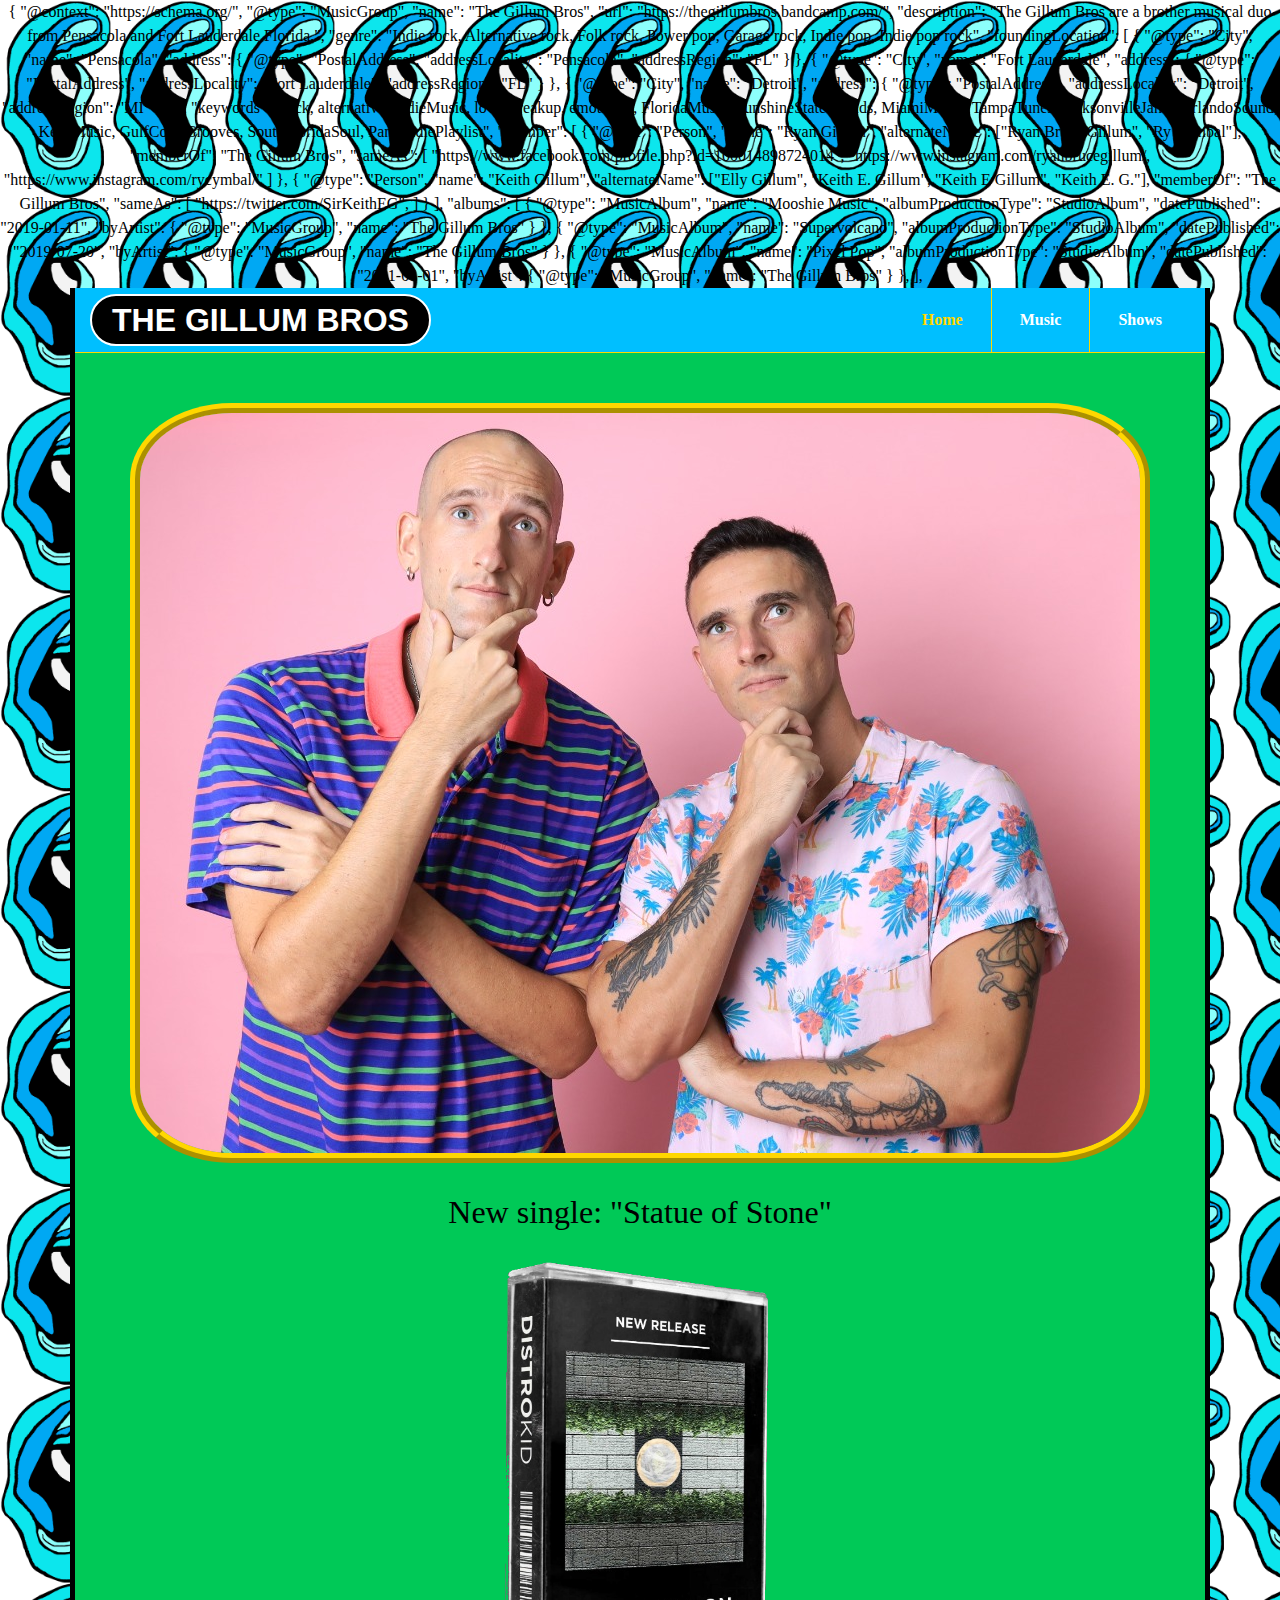
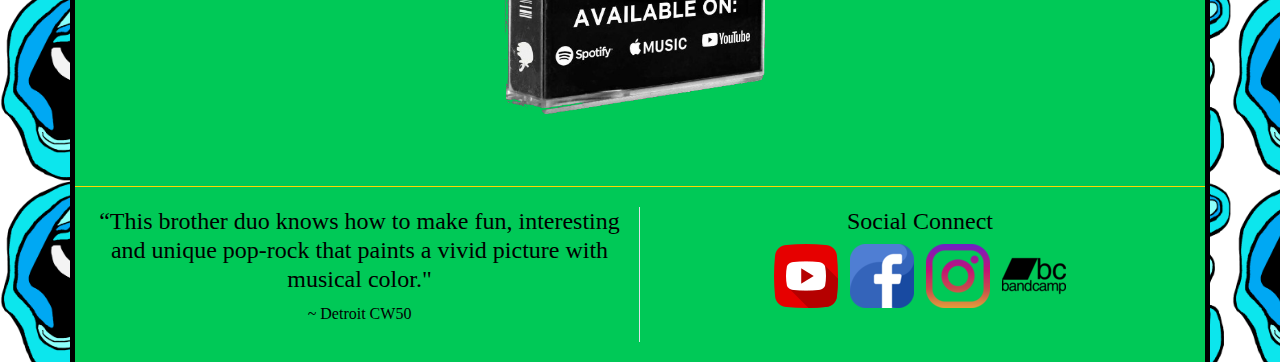
==== index.html @ 80e1d9da "Update index.html" ====
<!DOCTYPE html>
<html lang="en">

<head>
    <meta charset="UTF-8">
    <meta name="viewport" content="width=device-width, initial-scale=1.0">
    <title>The Gillum Bros</title>
    {
  "@context": "https://schema.org/",
  "@type": "MusicGroup",
  "name": "The Gillum Bros",
   "url": "https://thegillumbros.bandcamp.com/",
  "description": "The Gillum Bros are a brother musical duo from Pensacola and Fort Lauderdale Florida.",
  "genre": "Indie rock, Alternative rock, Folk rock, Power pop, Garage rock, Indie pop, Indie pop rock",
  "foundingLocation": [
    {
      "@type": "City",
      "name": "Pensacola",
      "address": {
        "@type": "PostalAddress",
        "addressLocality": "Pensacola",
        "addressRegion": "FL"
      }
    },
    {
      "@type": "City",
      "name": "Fort Lauderdale",
      "address": {
        "@type": "PostalAddress",
        "addressLocality": "Fort Lauderdale",
        "addressRegion": "FL"
      }
    },
    {
      "@type": "City",
      "name": "Detroit",
      "address": {
        "@type": "PostalAddress",
        "addressLocality": "Detroit",
        "addressRegion": "MI"
      }
    }
  ],

  "keywords": "rock, alternative, IndieMusic, love, breakup, emotional, FloridaMusic, SunshineStateSounds, MiamiMusic, TampaTunes, JacksonvilleJams, OrlandoSound, KeysMusic, GulfCoastGrooves, SouthFloridaSoul, PanhandlePlaylist",
  "member": [
    {
      "@type": "Person",
      "name": "Ryan Gillum",
      "alternateName": ["Ryan Bruce Gillum",  "Ry Cymbal"],
      "memberOf": "The Gillum Bros",
      "sameAs": [
        "https://www.facebook.com/profile.php?id=100014898724014",
        "https://www.instagram.com/ryanbrucegillum/,
        "https://www.instagram.com/rycymbal/"
      ]
    },
    {
      "@type": "Person",
      "name": "Keith Gillum",
       "alternateName": ["Elly Gillum", "Keith E. Gillum", "Keith E Gillum", "Keith E. G."],
      "memberOf": "The Gillum Bros",
      "sameAs": [
        "https://twitter.com/SirKeithEG",
      ]
    }
  ],
"albums": [
  {
    "@type": "MusicAlbum",
    "name": "Mooshie Music",
    "albumProductionType": "StudioAlbum",
    "datePublished": "2019-01-11",
    "byArtist": {
      "@type": "MusicGroup",
      "name": "The Gillum Bros"
    }
  },
  {
    "@type": "MusicAlbum",
    "name": "Supervolcano",
    "albumProductionType": "StudioAlbum",
    "datePublished": "2019-07-20",
    "byArtist": {
      "@type": "MusicGroup",
      "name": "The Gillum Bros"
    }
  },
  {
    "@type": "MusicAlbum",
    "name": "Pixel Pop",
    "albumProductionType": "StudioAlbum",
    "datePublished": "2021-01-01",
    "byArtist": {
      "@type": "MusicGroup",
      "name": "The Gillum Bros"
    }
  },
],

    <!-- CSS only -->
    <link rel="stylesheet" href="main.css">

</head>

<body>

    <div class="container">
        <div class="row">
            <header>
                <nav class="navbar navbar-expand-lg navbar-dark">
                    <a class="navbar-brand" href="index.html">THE GILLUM BROS</a>

                    <a href="javascript:void(0);" class="icon" onclick="myFunction()">
                       <img src="assets/navbar-icon.png">
                    </a>
                    <div class="collapse navbar-collapse" id="navbarNav">
                        <ul class="navbar-nav ml-auto">
                            <li class="nav-item active">
                                <a class="nav-link" href="index.html">Home</a>
                            <li class="nav-item">
                                <a class="nav-link" href="music.html">Music</a>
                            </li>
                            <li class="nav-item">
                                <a class="nav-link" href="shows.html">Shows</a>
                            </li>

                        </ul>
                    </div>
                </nav>
            </header>
        </div>
        <section class="banner">

            <img src="assets/tgbp.jpg" alt="">
        </section>
        <section class="welcome">


        <section class="latest">
            <h1>New single: "Statue of Stone"</h1>
            <a href="https://youtu.be/2GIK-mEJyxM" target="_blank">
                <img src="assets/sos-tape.png" alt="new music single video on youtube">
            </a>
        </section>

        <div class="row">
            <footer>
                <div class="row">
                    <div class="col-sm-6 border-right">
                        <fieldset>
                            <h4>“This brother duo knows how to
                                make fun, interesting and
                                unique pop-rock that
                                paints a vivid picture with
                                musical color."</h4>
                            <p>~ Detroit CW50</p>
                        </fieldset>
                    </div>

                    <div class="col-sm-6">
                        <h4>Social Connect</h4>
                        <ul class="list-inline">
                            <li class="list-inline-item"><a href="https://www.youtube.com/channel/UCU_6oQoUxstV1LqbMNk7Q0g/featured" target="_blank"><img src="assets/youtube.png"></a></li>
                           <li class="list-inline-item"><a href="https://www.facebook.com/thegillumbros/" target="_blank"><img src="assets/fb64.png"></a></li>
                            <li class="list-inline-item"><a href="https://www.instagram.com/thegillumbros/?hl=en" target="_blank"><img src="assets/instagram.png"></a></li>
                            <li class="list-inline-item"><a href="https://thegillumbros.bandcamp.com/" target="_blank"><img src="assets/bandcamp.png"></a></li>
                        </ul>
<!--                        <audio controls="controls">-->
<!--                            src="">-->
<!--                        </audio>-->
                    </div>
                </div>
            </footer>
        </div>
    </div>

    <!----script for Mobile Menu-->
    <script>
        function myFunction() {
            var x = document.getElementById("navbarNav");
            if (x.style.display === "block") {
                x.style.display = "none";
            } else {
                x.style.display = "block";
            }
        }
    </script>
    
</body>

</html>
---- main.css ----
*{
    margin: 0;
    padding: 0;
}
img {  
  max-width: 100%;
    height: auto;
    width: auto;
}

body 
{
    background-color: dodgerblue;
    font-family: "Carter One";
    text-align: center;
    background-image: url("assets/TGBLogoNew.png");
    background-size: 112px;
    line-height: 1.5;
}
.container {
    width: 100%;
    padding-right: 15px;
    padding-left: 15px;
    margin-right: auto;
    margin-left: auto;
}
*, ::after, ::before {
    box-sizing: border-box;
}


legend {
    display: block;
    width: 100%;
    max-width: 100%;
    padding: 0;
    margin-bottom: 0.5rem;
    font-size: 1.5rem;
    line-height: inherit;
    color: inherit;
    white-space: normal;
}
label {
    display: inline-block;
    margin-bottom: 0.5rem;
}
fieldset {
    min-width: 0;
    padding: 0;
    margin: 0;
    border: 0;
}


h1, h2, h3, h4, h5, h6 {
    margin-top: 0;
    margin-bottom: 0.5rem;
}
.h1, .h2, .h3, .h4, .h5, .h6, h1, h2, h3, h4, h5, h6 {
    margin-bottom: 0.5rem;
    font-family: inherit;
    font-weight: 500;
    line-height: 1.2;
    color: inherit;
}
.h3, h3 {
    font-size: 1.75rem;
}
.h4, h4 {
    font-size: 1.5rem;
}
p {
    margin-top: 0;
    margin-bottom: 1rem;
}
a {
    color: #007bff;
    text-decoration: none;
    background-color: transparent;
    -webkit-text-decoration-skip: objects;
}

.list-inline-item {
    display: inline-block;
}
.list-inline-item:not(:last-child) {
    margin-right: 0.5rem;
}
.row {
    display: -ms-flexbox;
    display: flex;
    -ms-flex-wrap: wrap;
    flex-wrap: wrap;
    margin-right: -15px;
    margin-left: -15px;
}
.container{
    max-width: 991px;
    margin: 0 auto;
    background-color: #00C957;
    border-left: 5px solid black;
    border-right: 5px solid black;
}

header {
    width:100%;
    float:left;
    background: deepskyblue;
    margin-bottom: 20px;
    border-bottom: 1px solid gold;
    padding: 0 15px;
}
.navbar {
    position: relative;
    display: -ms-flexbox;
    display: flex;
    -ms-flex-wrap: wrap;
    flex-wrap: wrap;
    -ms-flex-align: center;
    align-items: center;
    -ms-flex-pack: justify;
    justify-content: space-between;
    padding: 0.5rem 1rem;
}
.navbar-brand{
    font-family: sans-serif;
    font-weight: 800;
    font-size: 2em;
    border: 2px solid;
    border-radius: 50px;
    padding: 0px 20px;
    background: #000;
    color: #fff;
}
.navbar-collapse {
    -ms-flex-preferred-size: 100%;
    flex-basis: 100%;
    -ms-flex-positive: 1;
    flex-grow: 1;
    -ms-flex-align: center;
    align-items: center;
}
.collapse:not(.show) {
    display: none;
}


nav ul {
    display: flex;
}
.navbar-nav {
    display: -ms-flexbox;
    display: flex;
    -ms-flex-direction: column;
    flex-direction: column;
    padding-left: 0;
    margin-bottom: 0;
    list-style: none;
}
.nav-link {
    display: block;
    padding: 0.5rem 1rem;
}
.navbar-nav .nav-link {
    padding-right: 0;
    padding-left: 0;
}
.navbar-dark .navbar-nav .nav-link {
    color: rgba(255,255,255,.5);
}


.ml-auto, .mx-auto {
    margin-left: auto!important;
}
.col-sm-6{
    position: relative;
    width: 100%;
    min-height: 1px;
    padding-right: 15px;
    padding-left: 15px;
}


.form-group {
    margin-bottom: 1rem;
}
.navbar-toggler-icon {
    display: inline-block;
    width: 1.5em;
    height: 1.5em;
    vertical-align: middle;
    content: "";
    background: no-repeat center center;
    background-size: 100% 100%;
}

[type=reset], [type=submit], button, html [type=button] {
    -webkit-appearance: button;
}
.navbar-toggler {
    padding: 0.25rem 0.75rem;
    font-size: 1.25rem;
    line-height: 1;
    background-color: transparent;
    border: 1px solid transparent;
    border-radius: 0.25rem;
}
.navbar-brand:focus, .navbar-brand:hover {
 
    background: #fff;
    color: #000;
}
nav{
    width: 100%;
    float: left;
    padding: 0 !important;
    position: relative;
    display: -ms-flexbox;
    display: flex;
    -ms-flex-wrap: wrap;
    flex-wrap: wrap;
    -ms-flex-align: center;
    align-items: center;
    -ms-flex-pack: justify;
    justify-content: space-between;
    padding: 0.5rem 1rem;

}
nav ul{
    display: flex;
}
nav ul li {
    border-right: 1px solid gold;
    padding: 12px 20px;
}
.navbar-dark .navbar-nav .nav-link{
    color: #fff;
    font-weight: bold;
}
.navbar-dark .navbar-nav .active>.nav-link, .navbar-dark .navbar-nav .nav-link.active, .navbar-dark .navbar-nav .nav-link.show, .navbar-dark .navbar-nav .show>.nav-link {
    color: gold;
}
nav ul li:last-child {
    border: 0;
}
.banner img {
    display: block;
    margin: 30px auto;
    border-radius: 10%;
    border: 10px ridge gold;
}

.latest img {
    height: 500px;
    width: 320px;
}

#primary {
    font-family: "Carter One";
}

.blockoPayBtn {
    padding: 0;
    border: none;
    background: #00C957;
    margin: 0;
    justify-content: center;
}
form .btn{
    color: #000;
    background-color: gold;
    border-radius: 30px;
    padding: 15px 40px 15px 40px;
    border: none;
    font-size: 20px;
    line-height: normal;
    font-family: monospace;
    border: 2px solid #AB9000;
    box-shadow: 0px 5px 9px rgb(0 0 0 / 50%);

}
form .btn:hover{
    background-color: #7a6802;
    border-color: #7a6802;
}
footer{
    border-top:1px solid gold ;
    margin-top: 40px;
    padding: 20px;
}
audio {
    max-width: 370px;
    width: 100%;
}
.form-control {
    display: block;
    width: 100%;
    height: calc(2.25rem + 2px);
    padding: 0.375rem 0.75rem;
    font-size: 1rem;
    line-height: 1.5;
    color: #495057;
    background-color: #fff;
    background-clip: padding-box;
    border: 1px solid #ced4da;
    border-radius: 0.25rem;
    transition: border-color .15s ease-in-out,box-shadow .15s ease-in-out;
}
.form-control{
    border-radius: 20px;
    padding: 0.5rem 1rem;
    -webkit-transition: all .3s;
    -o-transition: all .3s;
    transition: all .3s;
    height: 45px;
}
.border-right {
    border-right: 1px solid #dee2e6!important;
}
a.icon {
    display: none;
}
/* =======Media Query for Desktop, Tab and Mobile Screen */
@media (min-width: 576px){
    .container {
        max-width: 540px;
    }
    .col-sm-6 {
        -ms-flex: 0 0 50%;
        flex: 0 0 50%;
        max-width: 50%;
    }
}
    @media (min-width: 768px){
    .container {        
    max-width: 720px;
    }
     }
    @media (min-width: 992px){
    .container {
        max-width: 960px;
    }
    .navbar-expand-lg {
        -ms-flex-flow: row nowrap;
        flex-flow: row nowrap;
        -ms-flex-pack: start;
        justify-content: flex-start;
    }
    .navbar-expand-lg .navbar-collapse {
        display: -ms-flexbox!important;
        display: flex!important;
        -ms-flex-preferred-size: auto;
        flex-basis: auto;
    }
    .navbar-expand-lg .navbar-nav .nav-link {
        padding-right: 0.5rem;
        padding-left: 0.5rem;
    }
    .navbar-expand-lg .navbar-nav {
        -ms-flex-direction: row;
        flex-direction: row;
    }
    .navbar-expand-lg .navbar-toggler {
        display: none;
    }
}
    @media (min-width: 1200px){
    .container {
        max-width: 1140px;
    }
    }

@media(max-width:991px){
    .navbar-brand {
      
        font-size: 1.5em;
        
        margin: 10px 0;
    }
    .navbar #navbarNav {
        display: none;
      }
      a.icon {
        width: 45px;
          display: block;
        padding-top: 5px;
      }  
}
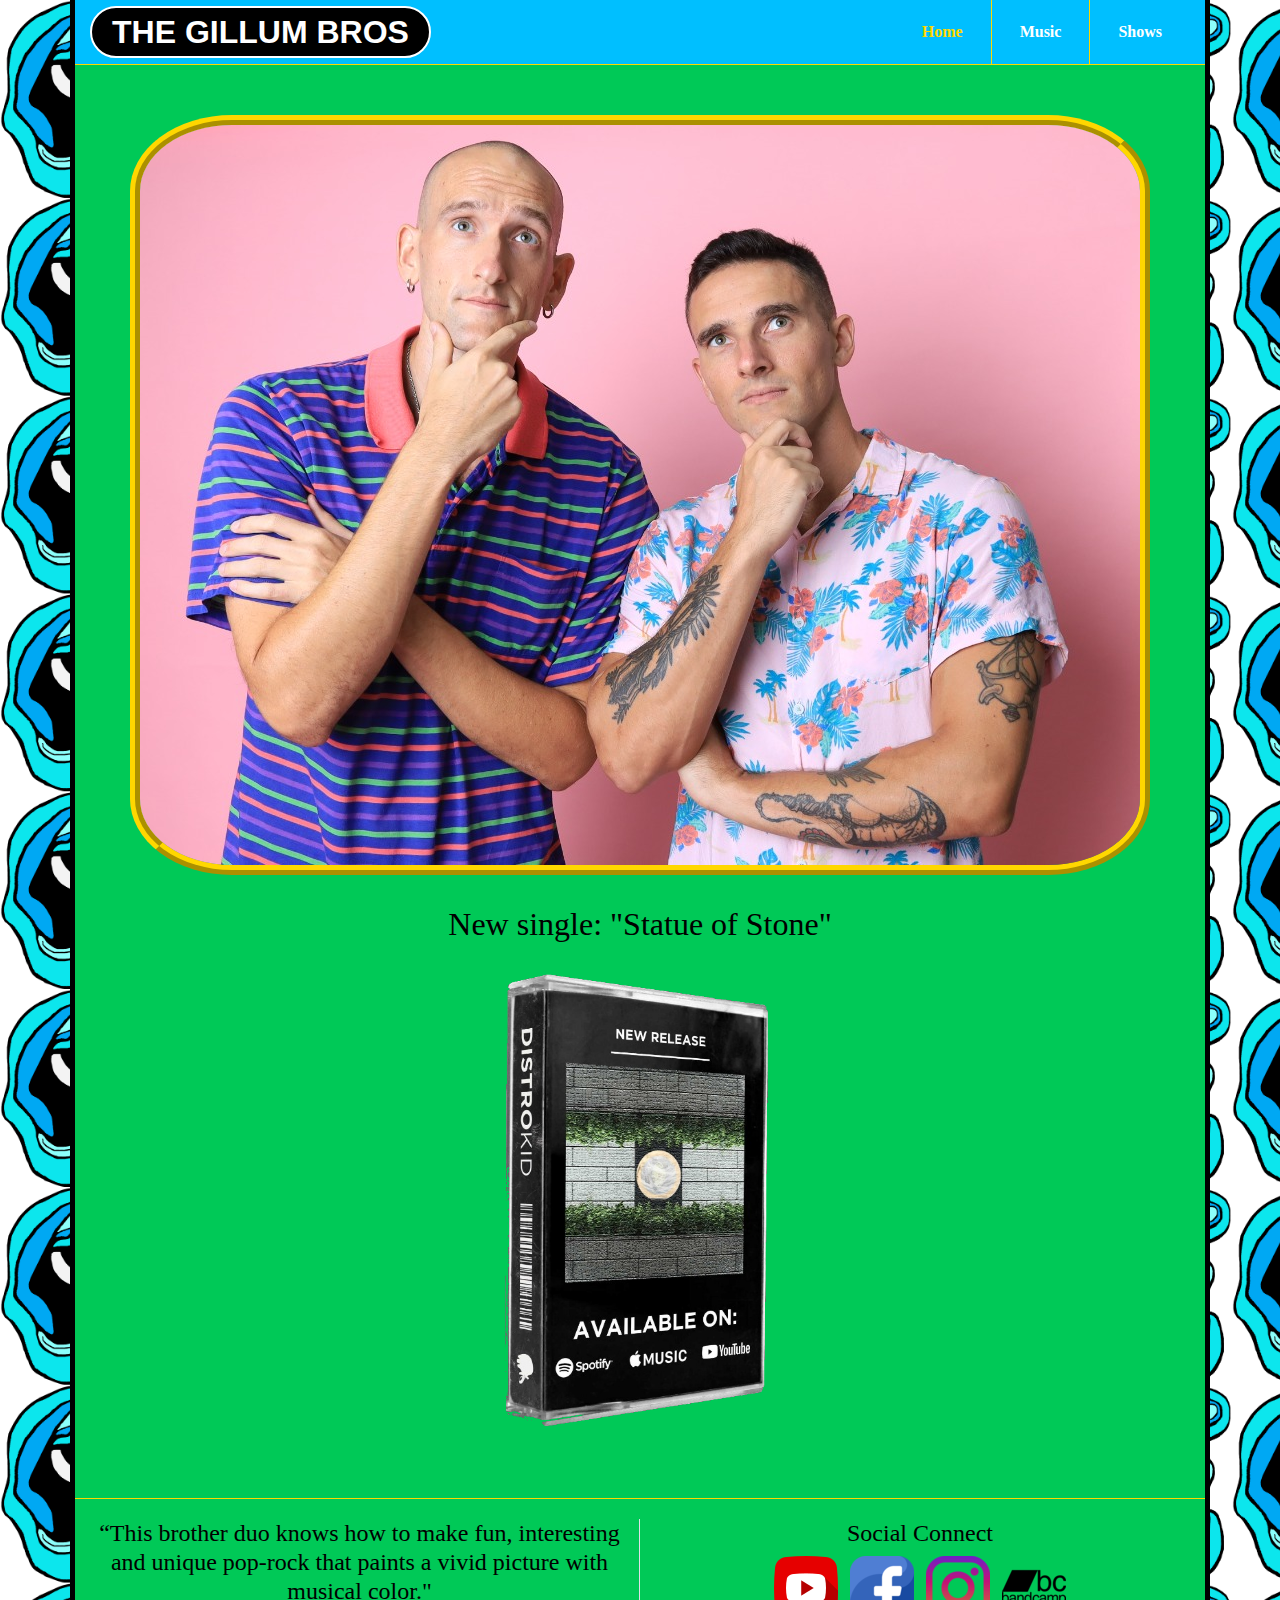
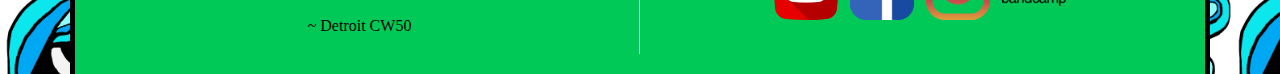
==== commit 1b54d812: "Update index.html" ====
--- a/index.html
+++ b/index.html
@@ -5,102 +5,9 @@
     <meta charset="UTF-8">
     <meta name="viewport" content="width=device-width, initial-scale=1.0">
     <title>The Gillum Bros</title>
-    {
-  "@context": "https://schema.org/",
-  "@type": "MusicGroup",
-  "name": "The Gillum Bros",
-   "url": "https://thegillumbros.bandcamp.com/",
-  "description": "The Gillum Bros are a brother musical duo from Pensacola and Fort Lauderdale Florida.",
-  "genre": "Indie rock, Alternative rock, Folk rock, Power pop, Garage rock, Indie pop, Indie pop rock",
-  "foundingLocation": [
-    {
-      "@type": "City",
-      "name": "Pensacola",
-      "address": {
-        "@type": "PostalAddress",
-        "addressLocality": "Pensacola",
-        "addressRegion": "FL"
-      }
-    },
-    {
-      "@type": "City",
-      "name": "Fort Lauderdale",
-      "address": {
-        "@type": "PostalAddress",
-        "addressLocality": "Fort Lauderdale",
-        "addressRegion": "FL"
-      }
-    },
-    {
-      "@type": "City",
-      "name": "Detroit",
-      "address": {
-        "@type": "PostalAddress",
-        "addressLocality": "Detroit",
-        "addressRegion": "MI"
-      }
-    }
-  ],
-
-  "keywords": "rock, alternative, IndieMusic, love, breakup, emotional, FloridaMusic, SunshineStateSounds, MiamiMusic, TampaTunes, JacksonvilleJams, OrlandoSound, KeysMusic, GulfCoastGrooves, SouthFloridaSoul, PanhandlePlaylist",
-  "member": [
-    {
-      "@type": "Person",
-      "name": "Ryan Gillum",
-      "alternateName": ["Ryan Bruce Gillum",  "Ry Cymbal"],
-      "memberOf": "The Gillum Bros",
-      "sameAs": [
-        "https://www.facebook.com/profile.php?id=100014898724014",
-        "https://www.instagram.com/ryanbrucegillum/,
-        "https://www.instagram.com/rycymbal/"
-      ]
-    },
-    {
-      "@type": "Person",
-      "name": "Keith Gillum",
-       "alternateName": ["Elly Gillum", "Keith E. Gillum", "Keith E Gillum", "Keith E. G."],
-      "memberOf": "The Gillum Bros",
-      "sameAs": [
-        "https://twitter.com/SirKeithEG",
-      ]
-    }
-  ],
-"albums": [
-  {
-    "@type": "MusicAlbum",
-    "name": "Mooshie Music",
-    "albumProductionType": "StudioAlbum",
-    "datePublished": "2019-01-11",
-    "byArtist": {
-      "@type": "MusicGroup",
-      "name": "The Gillum Bros"
-    }
-  },
-  {
-    "@type": "MusicAlbum",
-    "name": "Supervolcano",
-    "albumProductionType": "StudioAlbum",
-    "datePublished": "2019-07-20",
-    "byArtist": {
-      "@type": "MusicGroup",
-      "name": "The Gillum Bros"
-    }
-  },
-  {
-    "@type": "MusicAlbum",
-    "name": "Pixel Pop",
-    "albumProductionType": "StudioAlbum",
-    "datePublished": "2021-01-01",
-    "byArtist": {
-      "@type": "MusicGroup",
-      "name": "The Gillum Bros"
-    }
-  },
-],
-
+    
     <!-- CSS only -->
     <link rel="stylesheet" href="main.css">
-
 </head>
 
 <body>
--- a/main.css
+++ b/main.css
@@ -6,6 +6,10 @@
   max-width: 100%;
     height: auto;
     width: auto;
+}
+
+script[type="application/ld+json"] {
+display:none;
 }
 
 body 
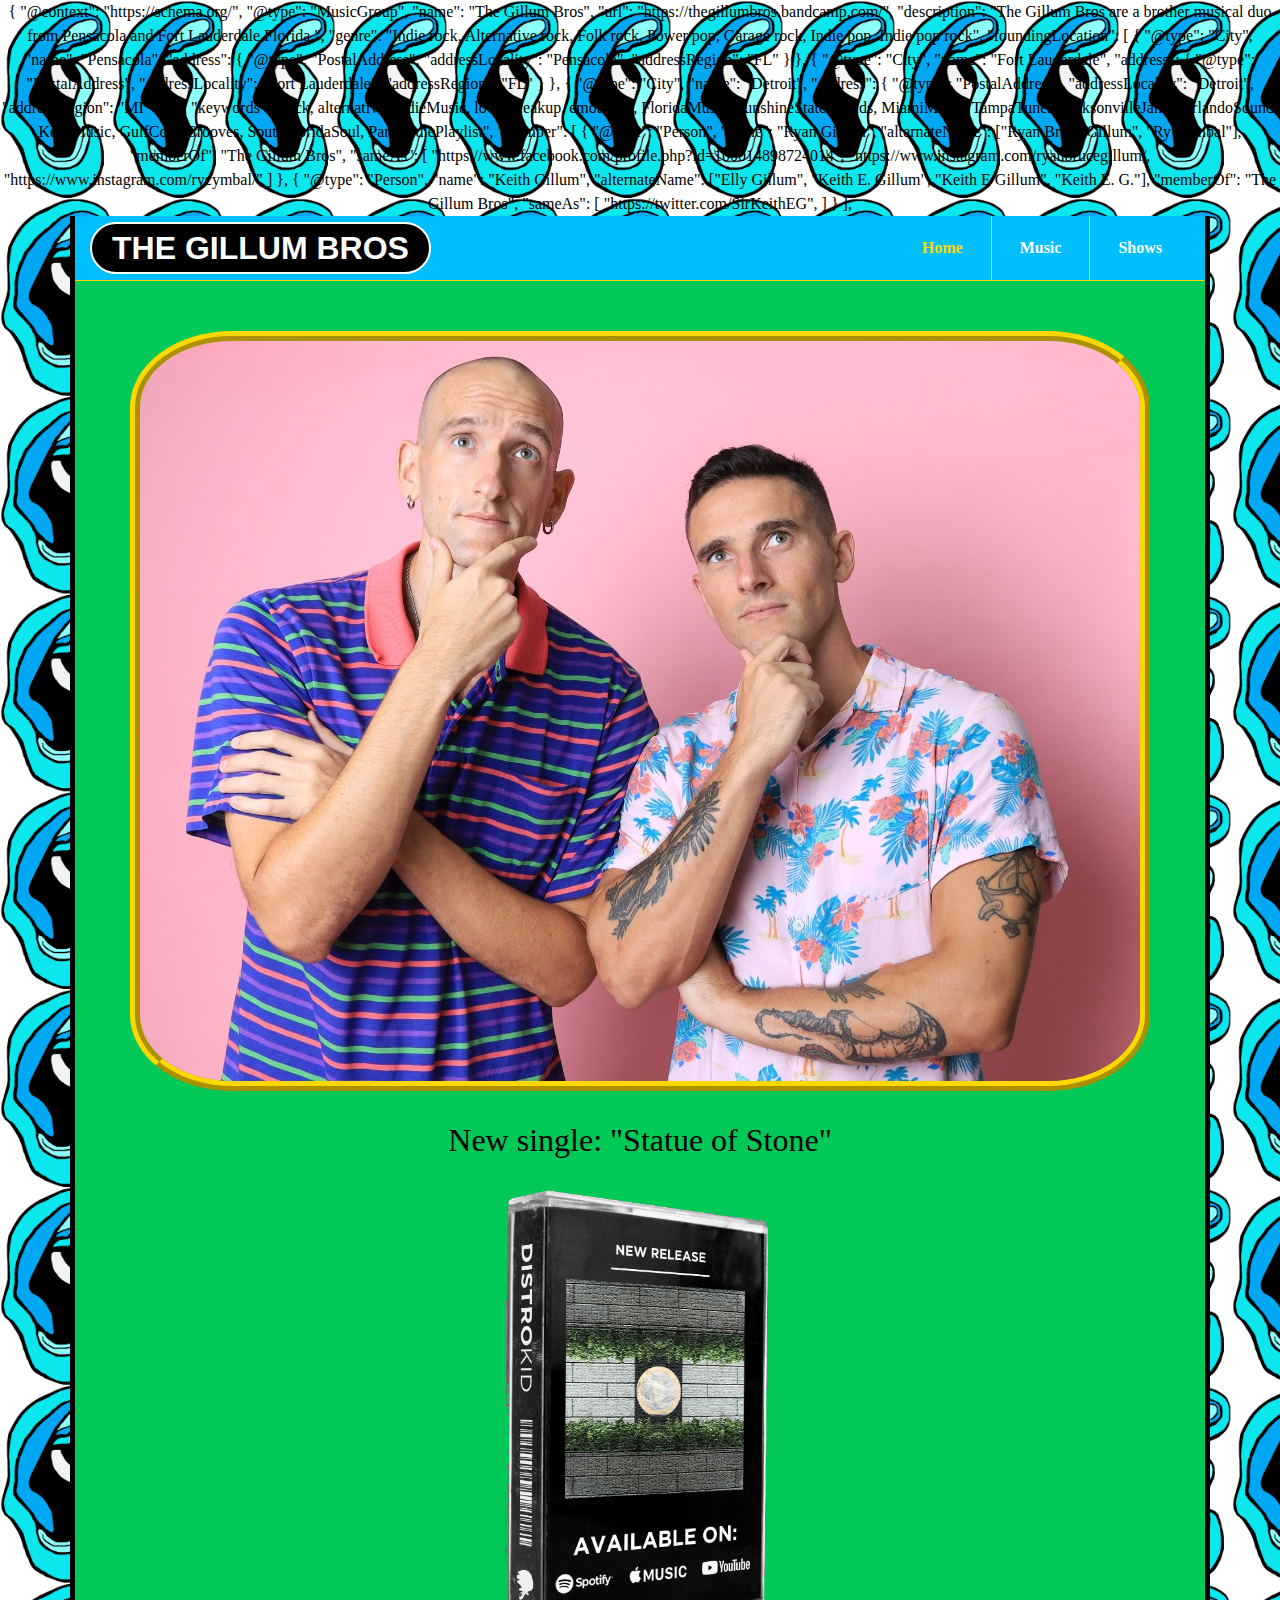
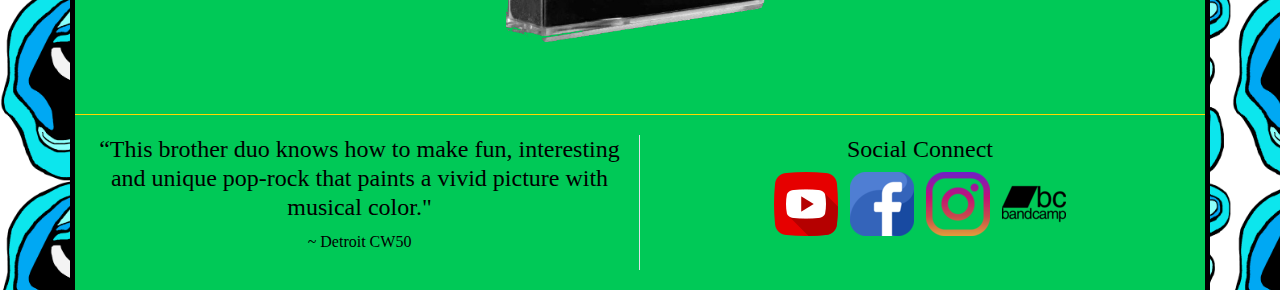
==== commit af5776bc: "Update index.html" ====
--- a/index.html
+++ b/index.html
@@ -5,7 +5,69 @@
     <meta charset="UTF-8">
     <meta name="viewport" content="width=device-width, initial-scale=1.0">
     <title>The Gillum Bros</title>
-    
+    <div id="my-schema">
+         {
+  "@context": "https://schema.org/",
+  "@type": "MusicGroup",
+  "name": "The Gillum Bros",
+   "url": "https://thegillumbros.bandcamp.com/",
+  "description": "The Gillum Bros are a brother musical duo from Pensacola and Fort Lauderdale Florida.",
+  "genre": "Indie rock, Alternative rock, Folk rock, Power pop, Garage rock, Indie pop, Indie pop rock",
+  "foundingLocation": [
+    {
+      "@type": "City",
+      "name": "Pensacola",
+      "address": {
+        "@type": "PostalAddress",
+        "addressLocality": "Pensacola",
+        "addressRegion": "FL"
+      }
+    },
+    {
+      "@type": "City",
+      "name": "Fort Lauderdale",
+      "address": {
+        "@type": "PostalAddress",
+        "addressLocality": "Fort Lauderdale",
+        "addressRegion": "FL"
+      }
+    },
+    {
+      "@type": "City",
+      "name": "Detroit",
+      "address": {
+        "@type": "PostalAddress",
+        "addressLocality": "Detroit",
+        "addressRegion": "MI"
+      }
+    }
+  ],
+
+  "keywords": "rock, alternative, IndieMusic, love, breakup, emotional, FloridaMusic, SunshineStateSounds, MiamiMusic, TampaTunes, JacksonvilleJams, OrlandoSound, KeysMusic, GulfCoastGrooves, SouthFloridaSoul, PanhandlePlaylist",
+  "member": [
+    {
+      "@type": "Person",
+      "name": "Ryan Gillum",
+      "alternateName": ["Ryan Bruce Gillum",  "Ry Cymbal"],
+      "memberOf": "The Gillum Bros",
+      "sameAs": [
+        "https://www.facebook.com/profile.php?id=100014898724014",
+        "https://www.instagram.com/ryanbrucegillum/,
+        "https://www.instagram.com/rycymbal/"
+      ]
+    },
+    {
+      "@type": "Person",
+      "name": "Keith Gillum",
+       "alternateName": ["Elly Gillum", "Keith E. Gillum", "Keith E Gillum", "Keith E. G."],
+      "memberOf": "The Gillum Bros",
+      "sameAs": [
+        "https://twitter.com/SirKeithEG",
+      ]
+    }
+  ],
+</div>
+
     <!-- CSS only -->
     <link rel="stylesheet" href="main.css">
 </head>
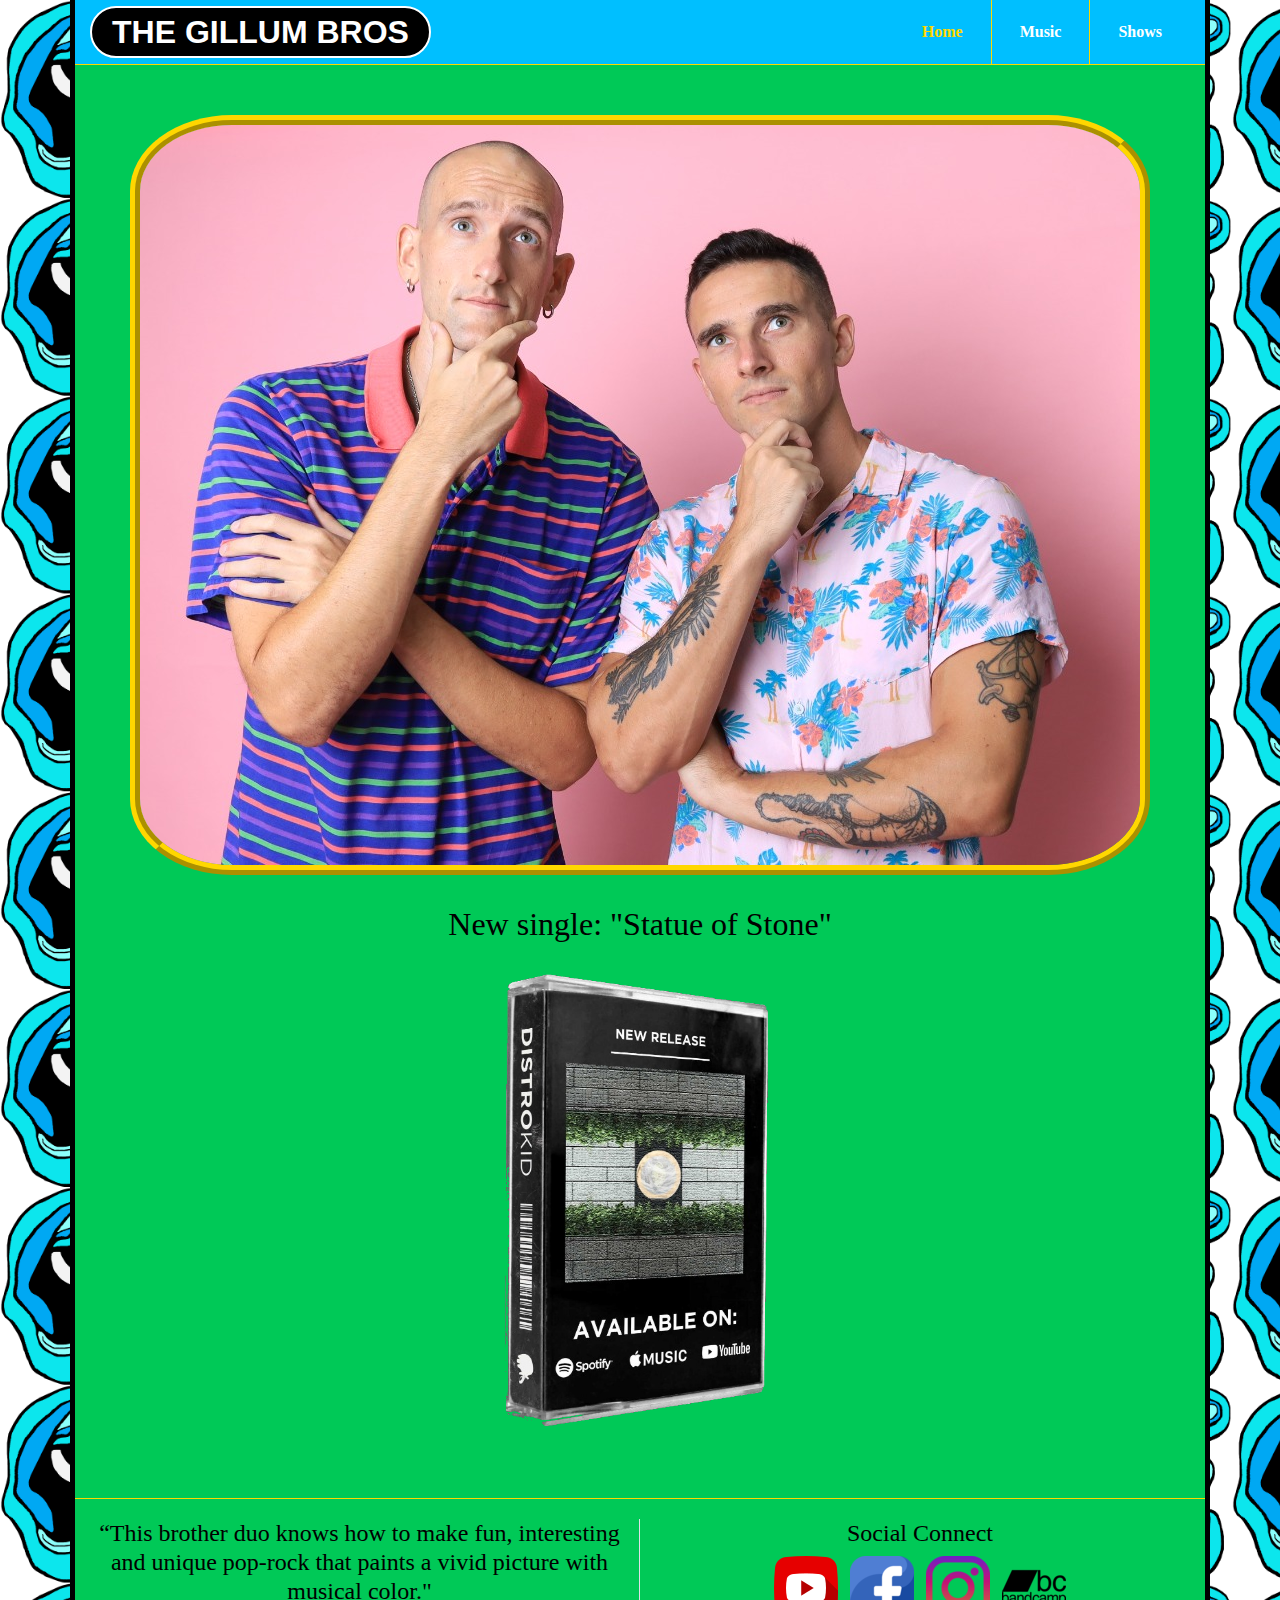
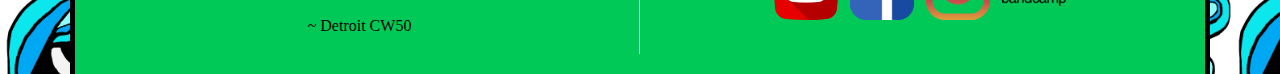
==== commit 82a412c3: "Update index.html" ====
--- a/index.html
+++ b/index.html
@@ -5,69 +5,7 @@
     <meta charset="UTF-8">
     <meta name="viewport" content="width=device-width, initial-scale=1.0">
     <title>The Gillum Bros</title>
-    <div id="my-schema">
-         {
-  "@context": "https://schema.org/",
-  "@type": "MusicGroup",
-  "name": "The Gillum Bros",
-   "url": "https://thegillumbros.bandcamp.com/",
-  "description": "The Gillum Bros are a brother musical duo from Pensacola and Fort Lauderdale Florida.",
-  "genre": "Indie rock, Alternative rock, Folk rock, Power pop, Garage rock, Indie pop, Indie pop rock",
-  "foundingLocation": [
-    {
-      "@type": "City",
-      "name": "Pensacola",
-      "address": {
-        "@type": "PostalAddress",
-        "addressLocality": "Pensacola",
-        "addressRegion": "FL"
-      }
-    },
-    {
-      "@type": "City",
-      "name": "Fort Lauderdale",
-      "address": {
-        "@type": "PostalAddress",
-        "addressLocality": "Fort Lauderdale",
-        "addressRegion": "FL"
-      }
-    },
-    {
-      "@type": "City",
-      "name": "Detroit",
-      "address": {
-        "@type": "PostalAddress",
-        "addressLocality": "Detroit",
-        "addressRegion": "MI"
-      }
-    }
-  ],
-
-  "keywords": "rock, alternative, IndieMusic, love, breakup, emotional, FloridaMusic, SunshineStateSounds, MiamiMusic, TampaTunes, JacksonvilleJams, OrlandoSound, KeysMusic, GulfCoastGrooves, SouthFloridaSoul, PanhandlePlaylist",
-  "member": [
-    {
-      "@type": "Person",
-      "name": "Ryan Gillum",
-      "alternateName": ["Ryan Bruce Gillum",  "Ry Cymbal"],
-      "memberOf": "The Gillum Bros",
-      "sameAs": [
-        "https://www.facebook.com/profile.php?id=100014898724014",
-        "https://www.instagram.com/ryanbrucegillum/,
-        "https://www.instagram.com/rycymbal/"
-      ]
-    },
-    {
-      "@type": "Person",
-      "name": "Keith Gillum",
-       "alternateName": ["Elly Gillum", "Keith E. Gillum", "Keith E Gillum", "Keith E. G."],
-      "memberOf": "The Gillum Bros",
-      "sameAs": [
-        "https://twitter.com/SirKeithEG",
-      ]
-    }
-  ],
-</div>
-
+    
     <!-- CSS only -->
     <link rel="stylesheet" href="main.css">
 </head>
--- a/main.css
+++ b/main.css
@@ -7,6 +7,11 @@
     height: auto;
     width: auto;
 }
+
+#my-schema {
+  display: none;
+}
+
 
 script[type="application/ld+json"] {
 display:none;
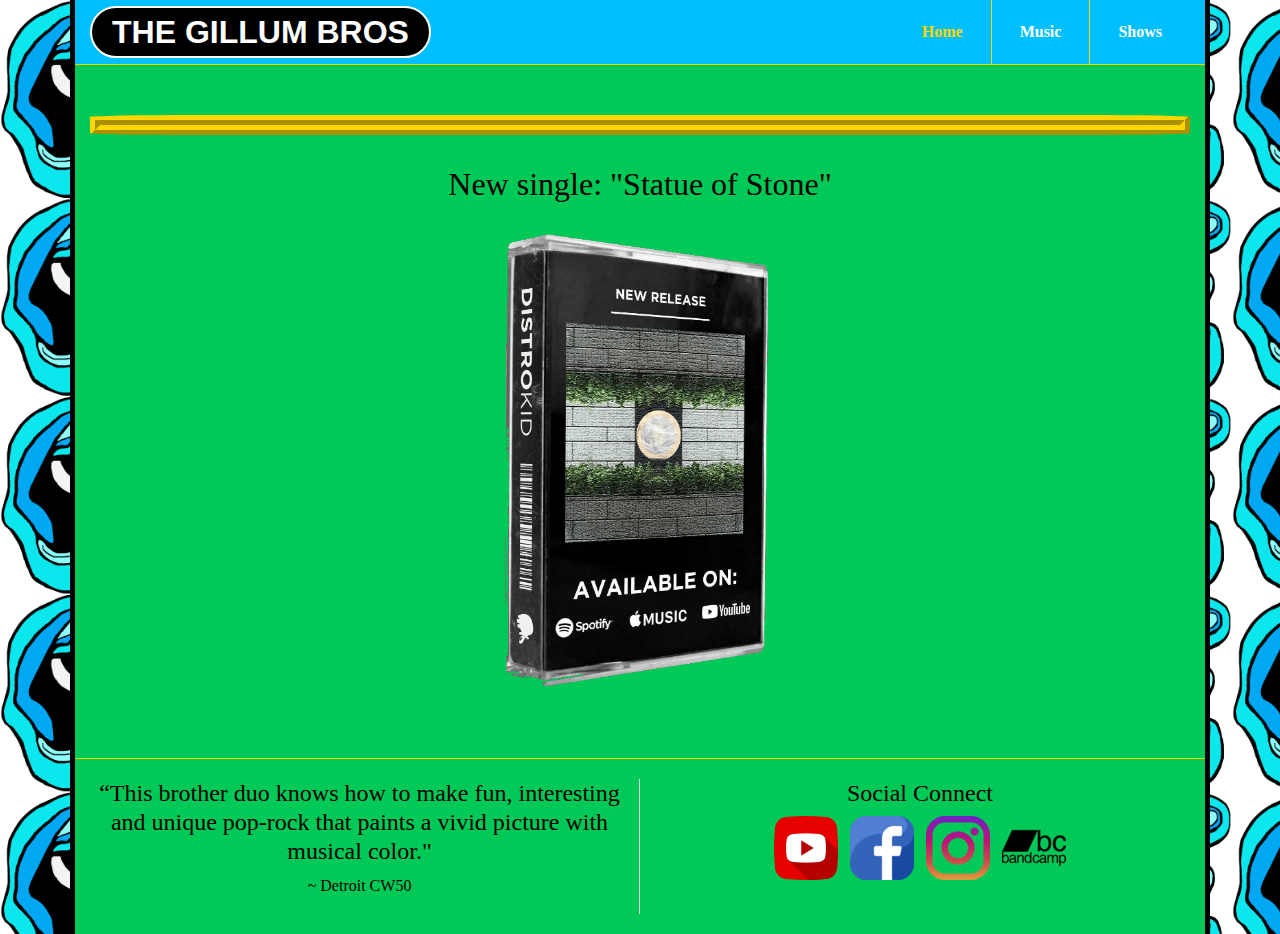
==== commit e0a960ed: "Update index.html" ====
--- a/index.html
+++ b/index.html
@@ -5,6 +5,69 @@
     <meta charset="UTF-8">
     <meta name="viewport" content="width=device-width, initial-scale=1.0">
     <title>The Gillum Bros</title>
+    <script type="application/ld+json" style="display: none;">
+ {
+  "@context": "https://schema.org/",
+  "@type": "MusicGroup",
+  "name": "The Gillum Bros",
+   "url": "https://thegillumbros.bandcamp.com/",
+  "description": "The Gillum Bros are a brother musical duo from Pensacola and Fort Lauderdale Florida.",
+  "genre": "Indie rock, Alternative rock, Folk rock, Power pop, Garage rock, Indie pop, Indie pop rock",
+  "foundingLocation": [
+    {
+      "@type": "City",
+      "name": "Pensacola",
+      "address": {
+        "@type": "PostalAddress",
+        "addressLocality": "Pensacola",
+        "addressRegion": "FL"
+      }
+    },
+    {
+      "@type": "City",
+      "name": "Fort Lauderdale",
+      "address": {
+        "@type": "PostalAddress",
+        "addressLocality": "Fort Lauderdale",
+        "addressRegion": "FL"
+      }
+    },
+    {
+      "@type": "City",
+      "name": "Detroit",
+      "address": {
+        "@type": "PostalAddress",
+        "addressLocality": "Detroit",
+        "addressRegion": "MI"
+      }
+    }
+  ],
+
+  "keywords": "rock, alternative, IndieMusic, love, breakup, emotional, FloridaMusic, SunshineStateSounds, MiamiMusic, TampaTunes, JacksonvilleJams, OrlandoSound, KeysMusic, GulfCoastGrooves, SouthFloridaSoul, PanhandlePlaylist",
+  "member": [
+    {
+      "@type": "Person",
+      "name": "Ryan Gillum",
+      "alternateName": ["Ryan Bruce Gillum",  "Ry Cymbal"],
+      "memberOf": "The Gillum Bros",
+      "sameAs": [
+        "https://www.facebook.com/profile.php?id=100014898724014",
+        "https://www.instagram.com/ryanbrucegillum/",
+        "https://www.instagram.com/rycymbal/"
+      ]
+    },
+    {
+      "@type": "Person",
+      "name": "Keith Gillum",
+       "alternateName": ["Elly Gillum", "Keith E. Gillum", "Keith E Gillum", "Keith E. G."],
+      "memberOf": "The Gillum Bros",
+      "sameAs": [
+        "https://twitter.com/SirKeithEG"
+      ]
+    }
+  ]
+}
+</script>
     
     <!-- CSS only -->
     <link rel="stylesheet" href="main.css">
@@ -39,7 +102,7 @@
         </div>
         <section class="banner">
 
-            <img src="assets/tgbp.jpg" alt="">
+            <img src="assets/TGBDLXOG.png" alt="">
         </section>
         <section class="welcome">
 
--- a/main.css
+++ b/main.css
@@ -6,15 +6,6 @@
   max-width: 100%;
     height: auto;
     width: auto;
-}
-
-#my-schema {
-  display: none;
-}
-
-
-script[type="application/ld+json"] {
-display:none;
 }
 
 body 
